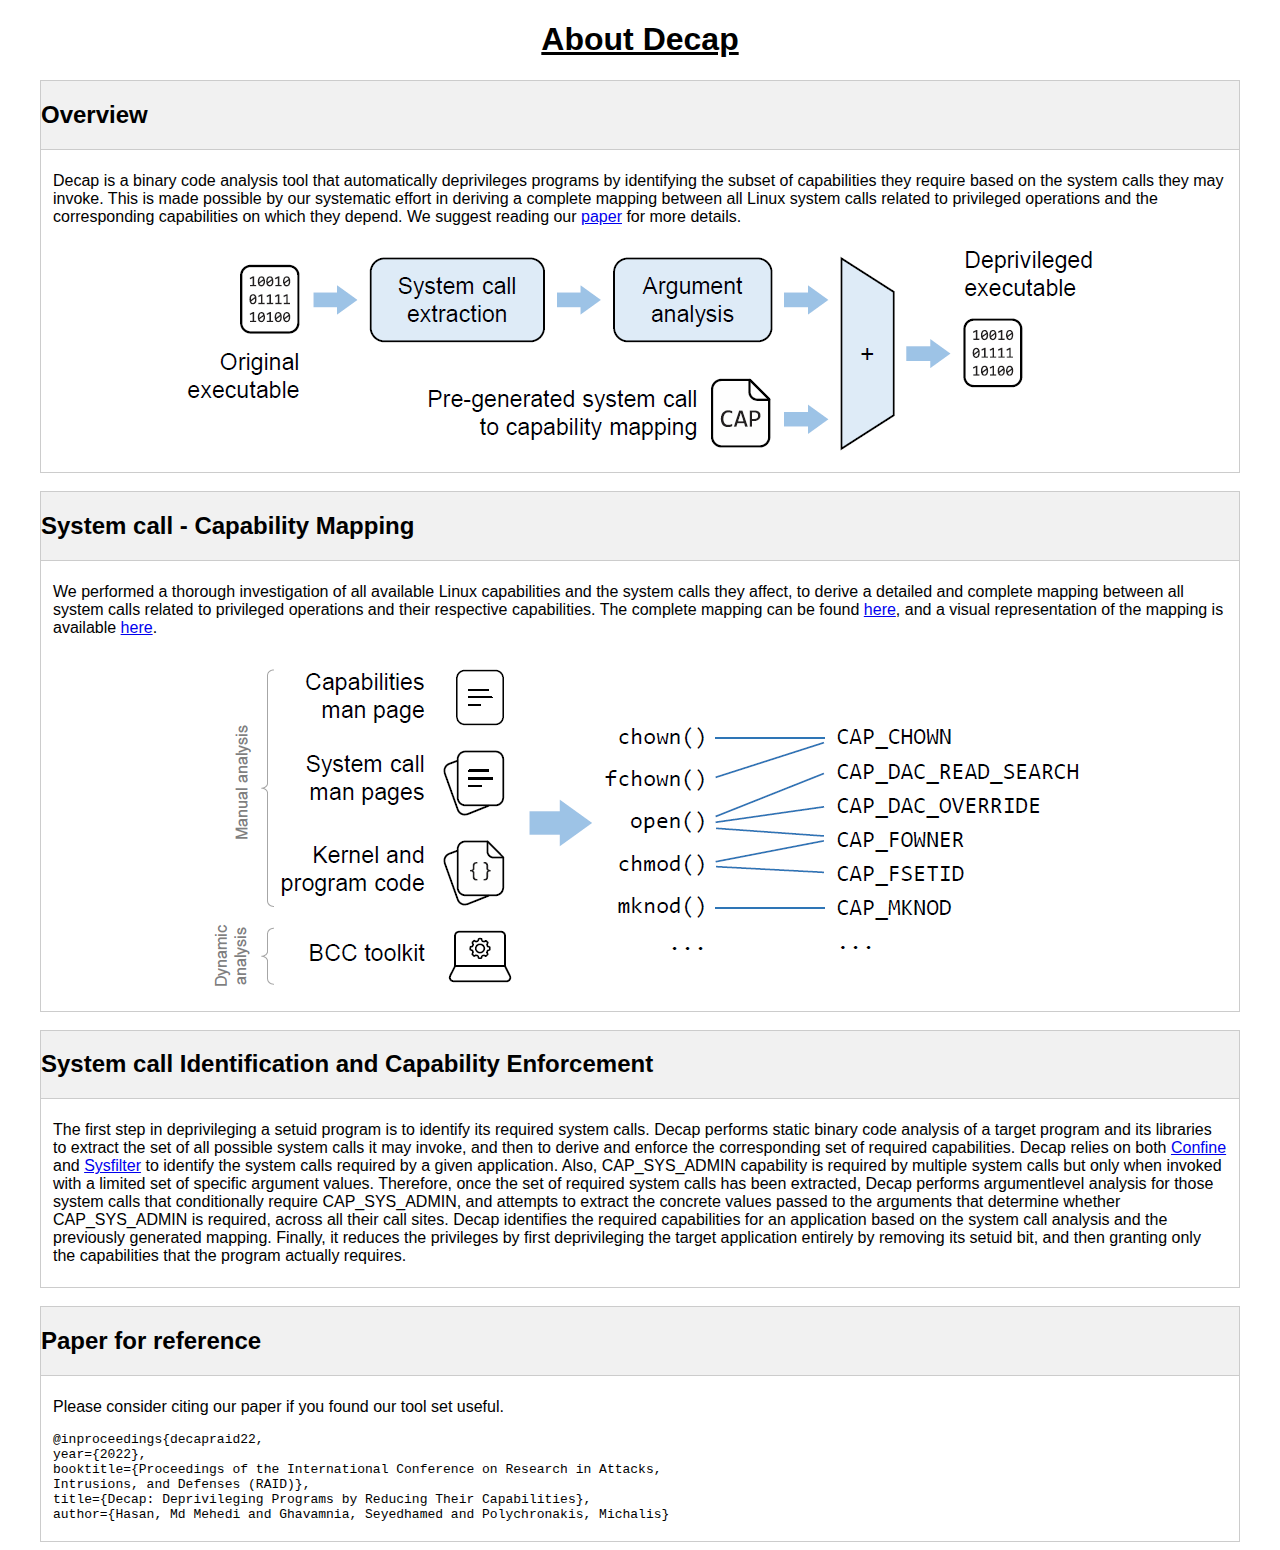
==== website/about.html @ 07d85f2f "initial commit" ====
<!doctype html>
<html>

<head>
	 <meta charset="utf-8"/>
	 <meta name="viewport" content="width=device-width, initial-scale=1.0"/>
	<title>About Decap</title>
	
	<link rel="stylesheet" href="https://assets.ubuntu.com/v1/vanilla-framework-version-1.8.0.min.css" />
	<link rel="stylesheet" href="https://hasanmdme.github.io/decap/website/style.css" /
</head>

<body>

		<!-- Title of the project -->
<div class="page-wrap">
<h1> About Decap </h1>
		
<div class="tab">
<h2> Overview</h2>
</div>
	
<div class="tabcontent">
<p>Decap is a binary code analysis tool that automatically deprivileges programs by identifying the subset of
capabilities they require based on the system calls they may invoke. This is made possible by our systematic effort in deriving a complete
mapping between all Linux system calls related to privileged operations and the corresponding capabilities on which they depend. We suggest reading our  
<a href="https://www3.cs.stonybrook.edu/~mdhasan/papers/decap.raid22.pdf">paper</a> for more details.
</p>
<img style="display: block; margin-left: auto; margin-right: auto;"
     src="https://hasanmdme.github.io/decap/website/images/DecapOverview.png"
     alt="Decap overview figure" />
</div> 
 <br/>

	
	
<div class="tab">
<h2> System call - Capability Mapping</h2>
</div>
		
<div class="tabcontent">
<p>We performed a thorough investigation
of all available Linux capabilities and the system calls they affect,
to derive a detailed and complete mapping between all system calls
related to privileged operations and their respective capabilities. The complete mapping can be found 
<a href="https://hasanmdme.github.io/decap/website/syscall-capabilitymappingtable.html">here</a>, 
and a visual representation of the mapping is available 
<a href="https://hasanmdme.github.io/decap/website/syscall-capabilitymapping.html">here</a>.
</p>
<img style="display: block; margin-left: auto; margin-right: auto;"
     src="https://hasanmdme.github.io/decap/website/images/mapping.png"
     alt="Mapping figure" />	
</div>  
<br/>

	
<div class="tab">
<h2> System call Identification and Capability Enforcement</h2>
</div>
		
<div class="tabcontent">
<p>The first step in deprivileging a setuid program is to identify its
required system calls. Decap performs static binary code analysis of a target program and its libraries to extract the set
of all possible system calls it may invoke, and then to derive and enforce the corresponding set of required capabilities. Decap relies on both 
<a href="https://www3.cs.stonybrook.edu/~sghavamnia/papers/confine.raid20.pdf">Confine</a> 
and 
<a href="https://cs.brown.edu/~vpk/papers/sysfilter.raid20.pdf">Sysfilter</a> 
to identify the system calls required by a given application. Also, CAP_SYS_ADMIN capability is
required by multiple system calls but only when invoked with a
limited set of specific argument values. Therefore, once the set of
required system calls has been extracted, Decap performs argumentlevel
analysis for those system calls that conditionally require
CAP_SYS_ADMIN, and attempts to extract the concrete values passed
to the arguments that determine whether CAP_SYS_ADMIN is required, across all their call sites. 
Decap identifies the required capabilities for an application based on the system call analysis and the
previously generated mapping. Finally, it reduces the privileges by first deprivileging the target
application entirely by removing its setuid bit, and then granting
only the capabilities that the program actually requires.

</p>	
</div>  
<br/>
	
	
<div class="tab">
<h2>Paper for reference</h2>
</div>

<div class="tabcontent">
<p>
Please consider citing our paper if you found our tool set useful.
</p>
<pre>
@inproceedings{decapraid22,
year={2022},
booktitle={Proceedings of the International Conference on Research in Attacks,
Intrusions, and Defenses (RAID)},
title={Decap: Deprivileging Programs by Reducing Their Capabilities},
author={Hasan, Md Mehedi and Ghavamnia, Seyedhamed and Polychronakis, Michalis}</pre>
</div>
  
 </div>
</body>
</html>
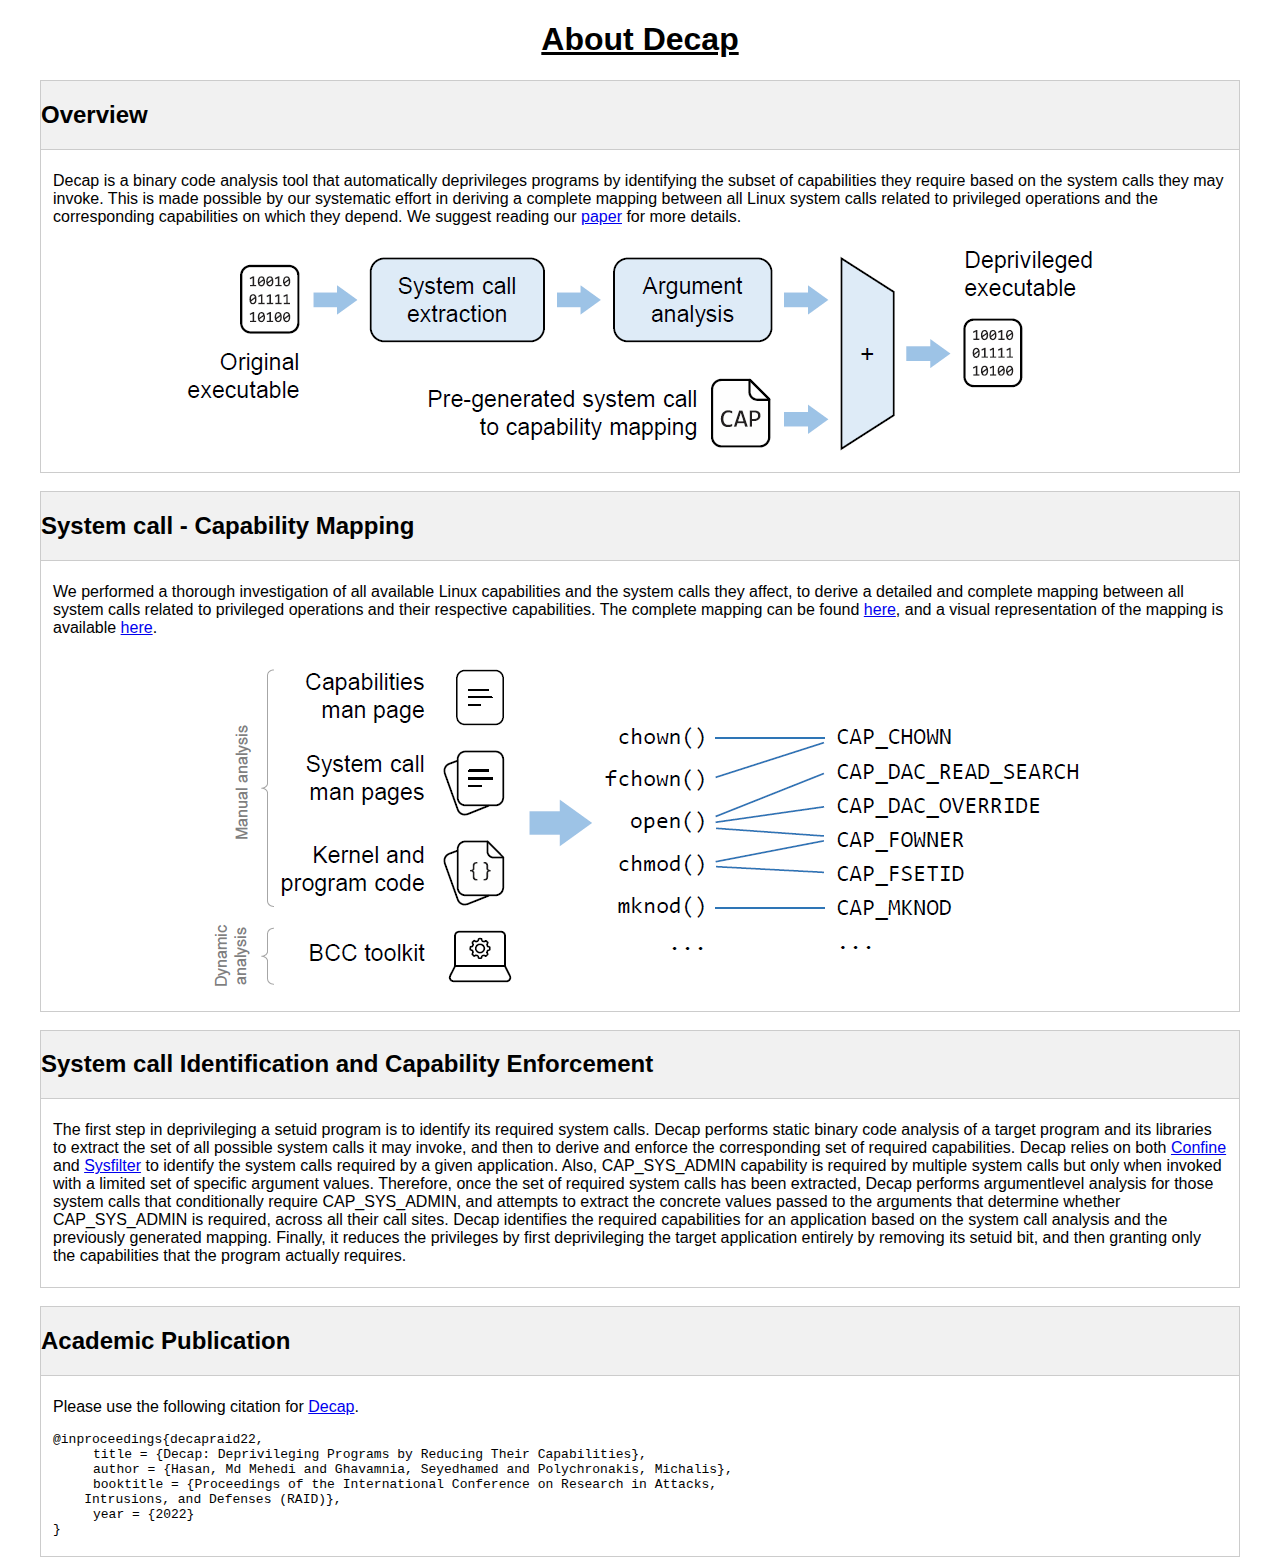
==== commit 886fb3bf: "update README.md" ====
--- a/website/about.html
+++ b/website/about.html
@@ -80,25 +80,26 @@
 </p>	
 </div>  
 <br/>
-	
-	
+		
 <div class="tab">
-<h2>Paper for reference</h2>
+<h2>Academic Publication</h2>
 </div>
 
 <div class="tabcontent">
 <p>
-Please consider citing our paper if you found our tool set useful.
+Please use the following citation for <a href="https://www3.cs.stonybrook.edu/~mdhasan/papers/decap.raid22.pdf">Decap</a>.
 </p>
 <pre>
 @inproceedings{decapraid22,
-year={2022},
-booktitle={Proceedings of the International Conference on Research in Attacks,
-Intrusions, and Defenses (RAID)},
-title={Decap: Deprivileging Programs by Reducing Their Capabilities},
-author={Hasan, Md Mehedi and Ghavamnia, Seyedhamed and Polychronakis, Michalis}</pre>
+<p2 style="margin-left: 40px">title = {Decap: Deprivileging Programs by Reducing Their Capabilities}, </p2>
+<p2 style="margin-left: 40px">author = {Hasan, Md Mehedi and Ghavamnia, Seyedhamed and Polychronakis, Michalis}, </p2>
+<p2 style="margin-left: 40px">booktitle = {Proceedings of the International Conference on Research in Attacks,
+    Intrusions, and Defenses (RAID)}, </p2>
+<p2 style="margin-left: 40px">year = {2022} </p2>
+}
+</pre>
 </div>
-  
+
  </div>
 </body>
 </html>
